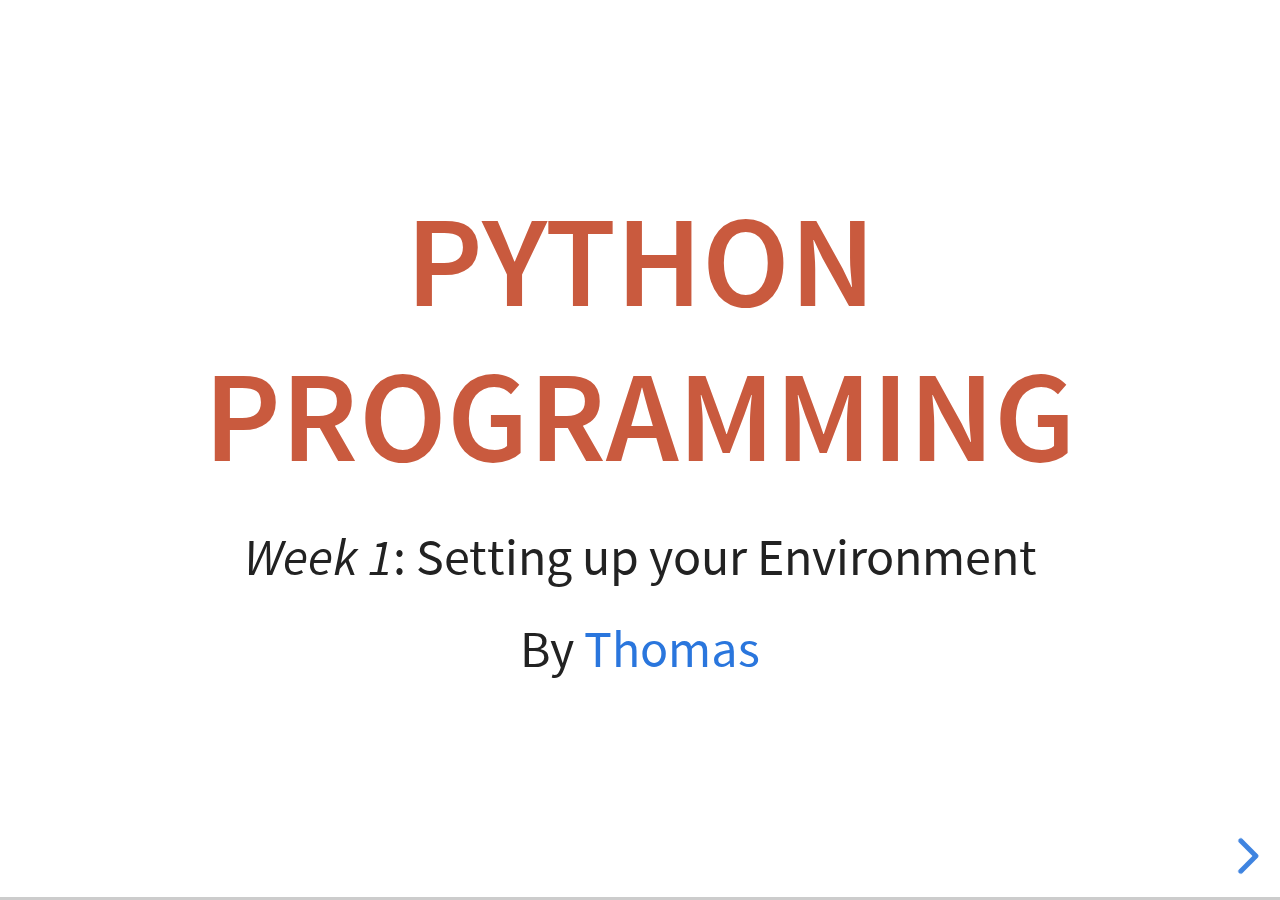
==== 0.html @ e42b0a16 "initial commit - added reveal, first slides, and half of second" ====
<!DOCTYPE html>
<html lang="en">
  <head>
    

    <meta charset="utf-8" />

    <title>Advanced Web Dev</title>
    <meta name="author" content="Eric Moynihan" />

    <meta name="apple-mobile-web-app-capable" content="yes" />
    <meta
      name="apple-mobile-web-app-status-bar-style"
      content="black-translucent"
    />

    <meta name="viewport" content="width=device-width, initial-scale=1.0" />

    <link rel="stylesheet" href="reveal/css/reset.css" />
    <link rel="stylesheet" href="reveal/css/reveal.css" />
    <link rel="stylesheet" href="reveal/css/theme/white.css" id="theme" />

    <!-- Theme used for syntax highlighting of code -->
    <link rel="stylesheet" href="reveal/lib/css/monokai.css" />

    <link rel="stylesheet" href="./glob.css">


    <!-- Printing and PDF exports -->
    <script>
      var link = document.createElement("link");
      link.rel = "stylesheet";
      link.type = "text/css";
      link.href = window.location.search.match(/print-pdf/gi)
        ? "reveal/css/print/pdf.css"
        : "reveal/css/print/paper.css";
      document.getElementsByTagName("head")[0].appendChild(link);
    </script>

    <!--[if lt IE 9]>
      <script src="lib/js/html5shiv.js"></script>
    <![endif]-->
  </head>

  <body>
    <div class="reveal">
      <!-- Any section element inside of this container is displayed as a slide -->
      <div class="slides">
        <section data-markdown>
          # Python Programming
          *Week 1*: Setting up your Environment
          
          By [Thomas](https://github.com/thomas007g)
        </section>

        <section data-markdown style="text-align: left;">
          # Requirements
          Windows, Mac or Linux
            
          Visual Studio Code](https://code.visualstudio.com) or any code editor, if you know what youre doing.
            
          [Python(3)](https://python.org/download) (incl. pip).
            
          If you already have python, pip and an editor installed, you can skip the rest of these slides.
        </section>

        <section data-markdown style="text-align: left;">
         # Things to note when installing Python
         
         Make sure check the box labelled *"Add to path"* and *"Install Pip"*.

         If you are on BSD systems, good luck.
        </section>

        <section data-markdown style="text-align: left;">
          # Verifying your Installation
          
          *On Windows* open up CMD and type `python`

          *On Linux and MacOS* open up a terminal and type `python`

          You should see a python shell with "`>>>`"
        </section>

        <section data-markdown style="text-align: left;">
          # What if I see an error?
          
          Reach out to me on discord, or ask me during the next class :)
        </section>
         
      </div>
    </div>

    <script src="reveal/js/reveal.js"></script>

    <script>
      // More info https://github.com/hakimel/reveal.js#configuration
      Reveal.initialize({
        controls: true,
        progress: true,
        center: true,
        hash: true,

        transition: "slide", // none/fade/slide/convex/concave/zoom

        // More info https://github.com/hakimel/reveal.js#dependencies
        dependencies: [
          {
            src: "reveal/plugin/markdown/marked.js",
            condition: function() {
              return !!document.querySelector("[data-markdown]");
            }
          },
          {
            src: "reveal/plugin/markdown/markdown.js",
            condition: function() {
              return !!document.querySelector("[data-markdown]");
            }
          },
          { src: "reveal/plugin/highlight/highlight.js", async: true },
          { src: "reveal/plugin/search/search.js", async: true },
          { src: "reveal/plugin/zoom-js/zoom.js", async: true },
          { src: "reveal/plugin/notes/notes.js", async: true }
        ]
      });
    </script>
  </body>
</html>
---- reveal/css/theme/white.css ----
/**
 * White theme for reveal.js. This is the opposite of the 'black' theme.
 *
 * By Hakim El Hattab, http://hakim.se
 */
@import url(../../lib/font/source-sans-pro/source-sans-pro.css);
section.has-dark-background, section.has-dark-background h1, section.has-dark-background h2, section.has-dark-background h3, section.has-dark-background h4, section.has-dark-background h5, section.has-dark-background h6 {
  color: #fff; }

/*********************************************
 * GLOBAL STYLES
 *********************************************/
body {
  background: #fff;
  background-color: #fff; }

.reveal {
  font-family: "Source Sans Pro", Helvetica, sans-serif;
  font-size: 42px;
  font-weight: normal;
  color: #222; }

::selection {
  color: #fff;
  background: #98bdef;
  text-shadow: none; }

::-moz-selection {
  color: #fff;
  background: #98bdef;
  text-shadow: none; }

.reveal .slides section,
.reveal .slides section > section {
  line-height: 1.3;
  font-weight: inherit; }

/*********************************************
 * HEADERS
 *********************************************/
.reveal h1,
.reveal h2,
.reveal h3,
.reveal h4,
.reveal h5,
.reveal h6 {
  margin: 0 0 20px 0;
  color: #222;
  font-family: "Source Sans Pro", Helvetica, sans-serif;
  font-weight: 600;
  line-height: 1.2;
  letter-spacing: normal;
  text-transform: uppercase;
  text-shadow: none;
  word-wrap: break-word; }

.reveal h1 {
  font-size: 2.5em;
  color: #c95a3e;
}

.reveal h2 {
  font-size: 1.6em; }

.reveal h3 {
  font-size: 1.3em; }

.reveal h4 {
  font-size: 1em; }

.reveal h1 {
  text-shadow: none; }

/*********************************************
 * OTHER
 *********************************************/
.reveal p {
  margin: 20px 0;
  line-height: 1.3; }

/* Ensure certain elements are never larger than the slide itself */
.reveal img,
.reveal video,
.reveal iframe {
  max-width: 95%;
  max-height: 95%; }

.reveal strong,
.reveal b {
  font-weight: bold; }

.reveal em {
  font-style: italic; }

.reveal ol,
.reveal dl,
.reveal ul {
  display: inline-block;
  text-align: left;
  margin: 0 0 0 1em; }

.reveal ol {
  list-style-type: decimal; }

.reveal ul {
  list-style-type: disc; }

.reveal ul ul {
  list-style-type: square; }

.reveal ul ul ul {
  list-style-type: circle; }

.reveal ul ul,
.reveal ul ol,
.reveal ol ol,
.reveal ol ul {
  display: block;
  margin-left: 40px; }

.reveal dt {
  font-weight: bold; }

.reveal dd {
  margin-left: 40px; }

.reveal blockquote {
  display: block;
  position: relative;
  width: 70%;
  margin: 20px auto;
  padding: 5px;
  font-style: italic;
  background: rgba(255, 255, 255, 0.05);
  box-shadow: 0px 0px 2px rgba(0, 0, 0, 0.2); }

.reveal blockquote p:first-child,
.reveal blockquote p:last-child {
  display: inline-block; }

.reveal q {
  font-style: italic; }

.reveal pre {
  display: block;
  position: relative;
  width: 90%;
  margin: 20px auto;
  text-align: left;
  font-size: 0.55em;
  font-family: monospace;
  line-height: 1.2em;
  word-wrap: break-word;
  box-shadow: 0px 5px 15px rgba(0, 0, 0, 0.15); }

.reveal code {
  font-family: monospace;
  text-transform: none; }

.reveal pre code {
  display: block;
  padding: 5px;
  overflow: auto;
  max-height: 400px;
  word-wrap: normal; }

.reveal table {
  margin: auto;
  border-collapse: collapse;
  border-spacing: 0; }

.reveal table th {
  font-weight: bold; }

.reveal table th,
.reveal table td {
  text-align: left;
  padding: 0.2em 0.5em 0.2em 0.5em;
  border-bottom: 1px solid; }

.reveal table th[align="center"],
.reveal table td[align="center"] {
  text-align: center; }

.reveal table th[align="right"],
.reveal table td[align="right"] {
  text-align: right; }

.reveal table tbody tr:last-child th,
.reveal table tbody tr:last-child td {
  border-bottom: none; }

.reveal sup {
  vertical-align: super;
  font-size: smaller; }

.reveal sub {
  vertical-align: sub;
  font-size: smaller; }

.reveal small {
  display: inline-block;
  font-size: 0.6em;
  line-height: 1.2em;
  vertical-align: top; }

.reveal small * {
  vertical-align: top; }

/*********************************************
 * LINKS
 *********************************************/
.reveal a {
  color: #2a76dd;
  text-decoration: none;
  -webkit-transition: color .15s ease;
  -moz-transition: color .15s ease;
  transition: color .15s ease; }

.reveal a:hover {
  color: #6ca0e8;
  text-shadow: none;
  border: none; }

.reveal .roll span:after {
  color: #fff;
  background: #1a53a1; }

/*********************************************
 * IMAGES
 *********************************************/
.reveal section img {
  margin: 15px 0px;
  background: rgba(255, 255, 255, 0.12);
  border: 4px solid #222;
  box-shadow: 0 0 10px rgba(0, 0, 0, 0.15); }

.reveal section img.plain {
  border: 0;
  box-shadow: none; }

.reveal a img {
  -webkit-transition: all .15s linear;
  -moz-transition: all .15s linear;
  transition: all .15s linear; }

.reveal a:hover img {
  background: rgba(255, 255, 255, 0.2);
  border-color: #2a76dd;
  box-shadow: 0 0 20px rgba(0, 0, 0, 0.55); }

/*********************************************
 * NAVIGATION CONTROLS
 *********************************************/
.reveal .controls {
  color: #2a76dd; }

/*********************************************
 * PROGRESS BAR
 *********************************************/
.reveal .progress {
  background: rgba(0, 0, 0, 0.2);
  color: #2a76dd; }

.reveal .progress span {
  -webkit-transition: width 800ms cubic-bezier(0.26, 0.86, 0.44, 0.985);
  -moz-transition: width 800ms cubic-bezier(0.26, 0.86, 0.44, 0.985);
  transition: width 800ms cubic-bezier(0.26, 0.86, 0.44, 0.985); }

/*********************************************
 * PRINT BACKGROUND
 *********************************************/
@media print {
  .backgrounds {
    background-color: #fff; } }
---- reveal/lib/css/monokai.css ----
/*
Monokai style - ported by Luigi Maselli - http://grigio.org
*/

.hljs {
  display: block;
  overflow-x: auto;
  padding: 0.5em;
  background: #272822;
  color: #ddd;
}

.hljs-tag,
.hljs-keyword,
.hljs-selector-tag,
.hljs-literal,
.hljs-strong,
.hljs-name {
  color: #f92672;
}

.hljs-code {
  color: #66d9ef;
}

.hljs-class .hljs-title {
  color: white;
}

.hljs-attribute,
.hljs-symbol,
.hljs-regexp,
.hljs-link {
  color: #bf79db;
}

.hljs-string,
.hljs-bullet,
.hljs-subst,
.hljs-title,
.hljs-section,
.hljs-emphasis,
.hljs-type,
.hljs-built_in,
.hljs-builtin-name,
.hljs-selector-attr,
.hljs-selector-pseudo,
.hljs-addition,
.hljs-variable,
.hljs-template-tag,
.hljs-template-variable {
  color: #a6e22e;
}

.hljs-comment,
.hljs-quote,
.hljs-deletion,
.hljs-meta {
  color: #75715e;
}

.hljs-keyword,
.hljs-selector-tag,
.hljs-literal,
.hljs-doctag,
.hljs-title,
.hljs-section,
.hljs-type,
.hljs-selector-id {
  font-weight: bold;
}
---- glob.css ----
h1 {
    color: #c95a3e;
}

.hidden {
    color: white !important;
}
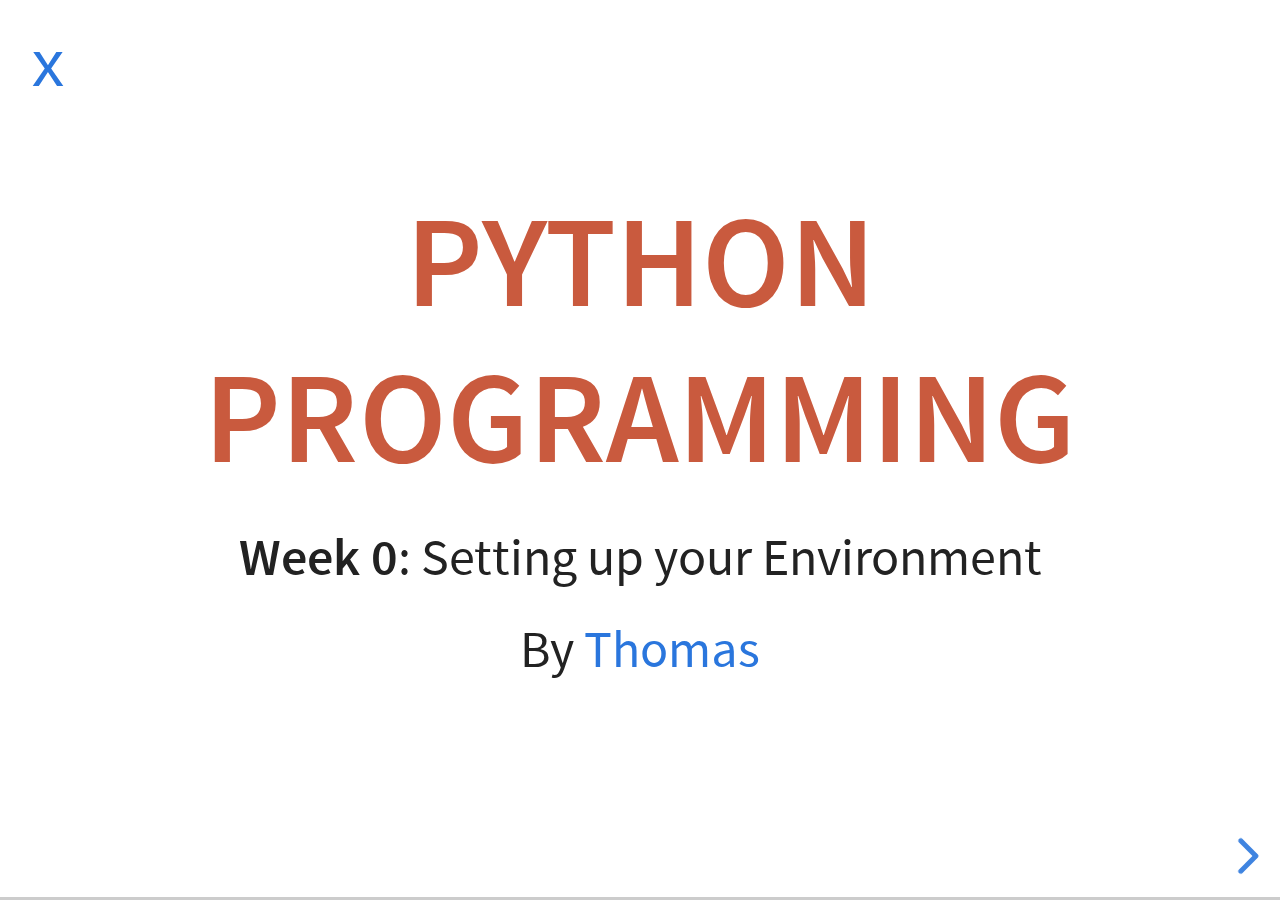
==== commit f74a2bb1: "added index page" ====
--- a/0.html
+++ b/0.html
@@ -43,12 +43,19 @@
   </head>
 
   <body>
+    <div class='footer'>
+      <a href="./index.html" style="position: absolute; z-index: 1; margin: 0.5em; text-decoration: none; color:#2a76dd; font-size: 4em; font-family: 'Source Code Pro', sans-serif;">
+        x
+      </a>
+    </div>
     <div class="reveal">
       <!-- Any section element inside of this container is displayed as a slide -->
+      
       <div class="slides">
+
         <section data-markdown>
           # Python Programming
-          *Week 1*: Setting up your Environment
+          **Week 0**: Setting up your Environment
           
           By [Thomas](https://github.com/thomas007g)
         </section>
